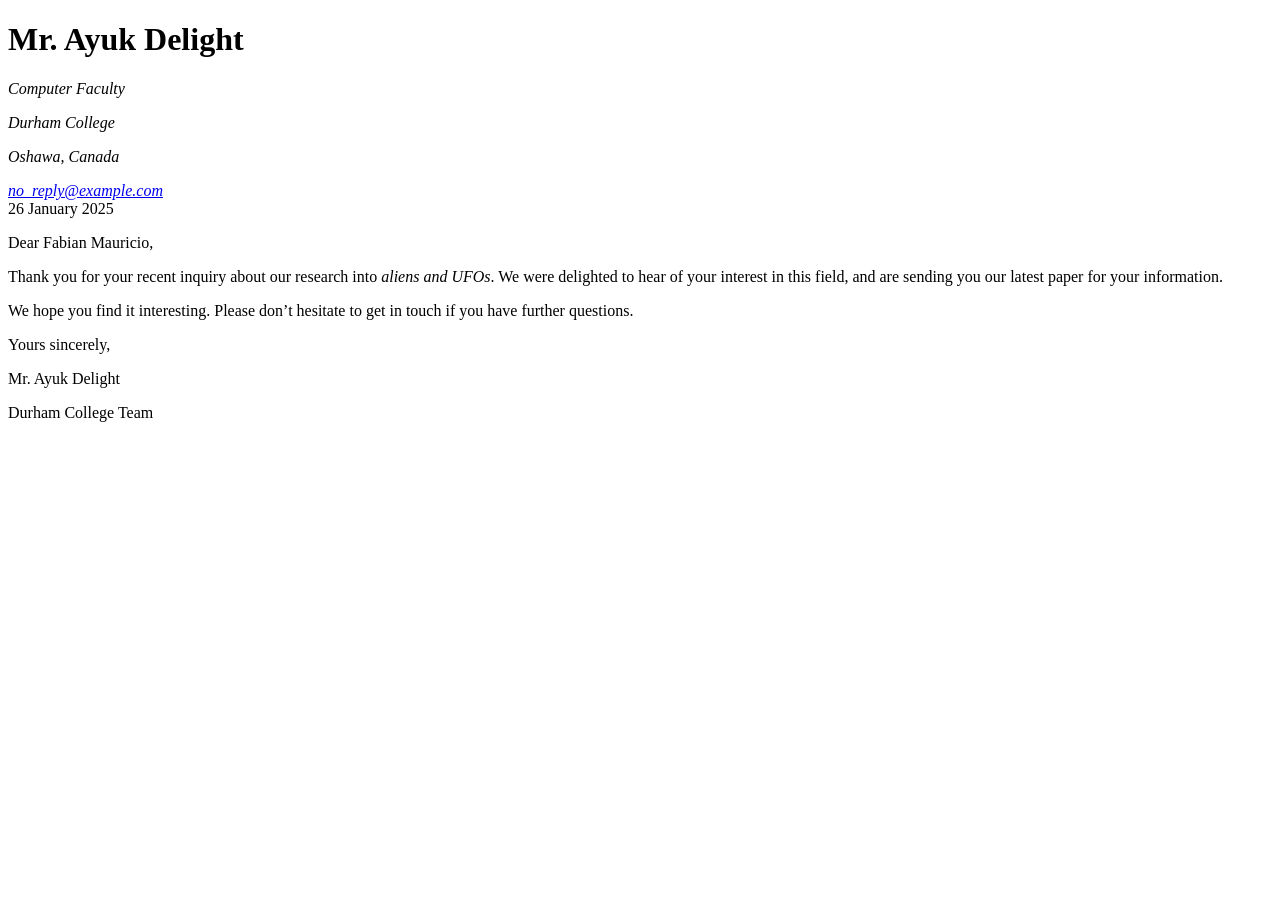
==== part1.html @ 87d0bb89 "Add files via upload" ====
<!--
Name: Ayuk Ita Ayum Delight
File: making_up_a_letter.html
Date: 26 January 2025
A brief description of the file: This file marks up a letter using semantic HTML elements as part of Assignment 1, Part 1.
-->
<!DOCTYPE html>
<html lang="en">
<head>
    <meta charset="utf-8">
    <title>Marking Up a Letter</title>
</head>
<body>
    <header>
        <h1>Mr. Ayuk Delight</h1>
        <address>
            <p>Computer Faculty</p>
            <p>Durham College</p>
            <p>Oshawa, Canada</p>
            <a href="mailto:no_reply@example.com">no_reply@example.com</a>
        </address>
        <time datetime="2025-01-26">26 January 2025</time>
    </header>

    <main>
        <p>Dear Fabian Mauricio,</p>

        <p>Thank you for your recent inquiry about our research into <em>aliens and UFOs</em>. We were delighted to hear of your interest in this field, and are sending you our latest paper for your information.</p>

        <p>We hope you find it interesting. Please don’t hesitate to get in touch if you have further questions.</p>

        <p>Yours sincerely,</p>
        <p>Mr. Ayuk Delight</p>
    </main>

    <footer>
        <p>Durham College Team</p>
    </footer>
</body>
</html>
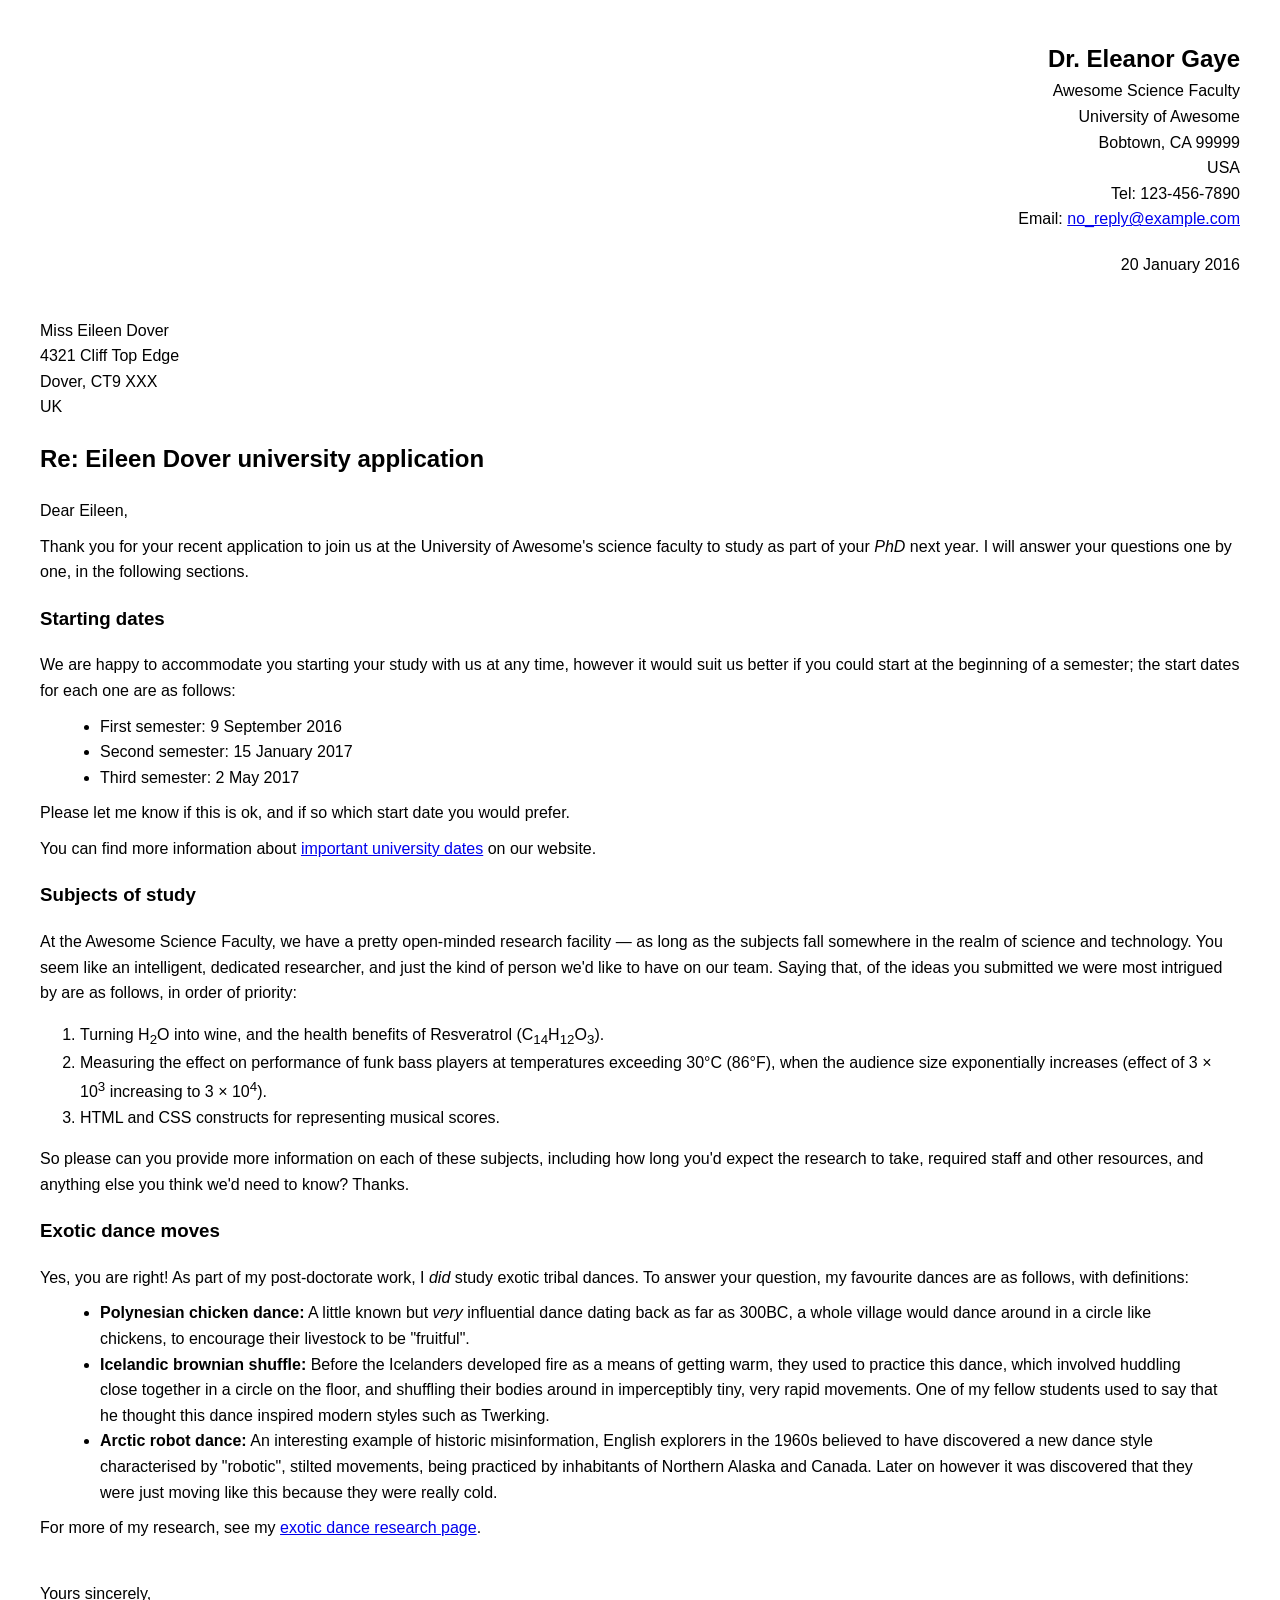
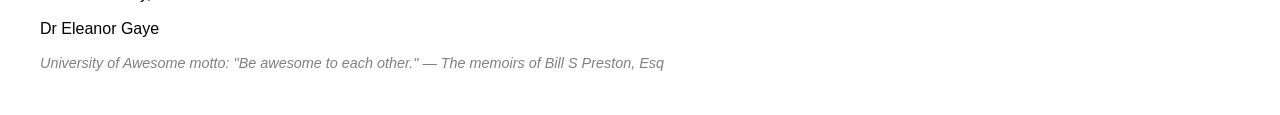
==== commit 9b953ac1: "Add files via upload" ====
--- a/part1.html
+++ b/part1.html
@@ -1,6 +1,6 @@
 <!--
 Name: Ayuk Ita Ayum Delight
-File: making_up_a_letter.html
+File: part1.html
 Date: 26 January 2025
 A brief description of the file: This file marks up a letter using semantic HTML elements as part of Assignment 1, Part 1.
 -->
@@ -9,32 +9,116 @@
 <head>
     <meta charset="utf-8">
     <title>Marking Up a Letter</title>
+    <style>
+        body {
+            font-family: Arial, sans-serif;
+            line-height: 1.6;
+            margin: 40px;
+        }
+        header, footer {
+            text-align: right;
+        }
+        address {
+            font-style: normal;
+            margin-bottom: 20px;
+        }
+        main {
+            margin-top: 40px;
+        }
+        h1 {
+            font-size: 1.5em;
+            margin-bottom: 0;
+        }
+        p {
+            margin: 10px 0;
+        }
+        ul {
+            margin: 10px 20px;
+        }
+        em {
+            font-style: italic;
+        }
+        .signature {
+            margin-top: 40px;
+        }
+        .motto {
+            font-size: 0.9em;
+            font-style: italic;
+            color: gray;
+        }
+    </style>
 </head>
 <body>
     <header>
-        <h1>Mr. Ayuk Delight</h1>
+        <h1>Dr. Eleanor Gaye</h1>
         <address>
-            <p>Computer Faculty</p>
-            <p>Durham College</p>
-            <p>Oshawa, Canada</p>
-            <a href="mailto:no_reply@example.com">no_reply@example.com</a>
+            Awesome Science Faculty<br>
+            University of Awesome<br>
+            Bobtown, CA 99999<br>
+            USA<br>
+            Tel: 123-456-7890<br>
+            Email: <a href="mailto:no_reply@example.com">no_reply@example.com</a><br>
         </address>
-        <time datetime="2025-01-26">26 January 2025</time>
+        <time datetime="2016-01-20">20 January 2016</time>
     </header>
 
     <main>
-        <p>Dear Fabian Mauricio,</p>
+        <address>
+            Miss Eileen Dover<br>
+            4321 Cliff Top Edge<br>
+            Dover, CT9 XXX<br>
+            UK
+        </address>
 
-        <p>Thank you for your recent inquiry about our research into <em>aliens and UFOs</em>. We were delighted to hear of your interest in this field, and are sending you our latest paper for your information.</p>
+        <h2>Re: Eileen Dover university application</h2>
 
-        <p>We hope you find it interesting. Please don’t hesitate to get in touch if you have further questions.</p>
+        <p>Dear Eileen,</p>
 
-        <p>Yours sincerely,</p>
-        <p>Mr. Ayuk Delight</p>
+        <p>Thank you for your recent application to join us at the University of Awesome's science faculty to study as part of your <em>PhD</em> next year. I will answer your questions one by one, in the following sections.</p>
+
+        <h3>Starting dates</h3>
+
+        <p>We are happy to accommodate you starting your study with us at any time, however it would suit us better if you could start at the beginning of a semester; the start dates for each one are as follows:</p>
+
+        <ul>
+            <li>First semester: 9 September 2016</li>
+            <li>Second semester: 15 January 2017</li>
+            <li>Third semester: 2 May 2017</li>
+        </ul>
+
+        <p>Please let me know if this is ok, and if so which start date you would prefer.</p>
+
+        <p>You can find more information about <a href="#">important university dates</a> on our website.</p>
+
+        <h3>Subjects of study</h3>
+
+        <p>At the Awesome Science Faculty, we have a pretty open-minded research facility — as long as the subjects fall somewhere in the realm of science and technology. You seem like an intelligent, dedicated researcher, and just the kind of person we'd like to have on our team. Saying that, of the ideas you submitted we were most intrigued by are as follows, in order of priority:</p>
+
+        <ol>
+            <li>Turning H<sub>2</sub>O into wine, and the health benefits of Resveratrol (C<sub>14</sub>H<sub>12</sub>O<sub>3</sub>).</li>
+            <li>Measuring the effect on performance of funk bass players at temperatures exceeding 30°C (86°F), when the audience size exponentially increases (effect of 3 × 10<sup>3</sup> increasing to 3 × 10<sup>4</sup>).</li>
+            <li>HTML and CSS constructs for representing musical scores.</li>
+        </ol>
+
+        <p>So please can you provide more information on each of these subjects, including how long you'd expect the research to take, required staff and other resources, and anything else you think we'd need to know? Thanks.</p>
+
+        <h3>Exotic dance moves</h3>
+
+        <p>Yes, you are right! As part of my post-doctorate work, I <em>did</em> study exotic tribal dances. To answer your question, my favourite dances are as follows, with definitions:</p>
+
+        <ul>
+            <li><strong>Polynesian chicken dance:</strong> A little known but <em>very</em> influential dance dating back as far as 300BC, a whole village would dance around in a circle like chickens, to encourage their livestock to be "fruitful".</li>
+            <li><strong>Icelandic brownian shuffle:</strong> Before the Icelanders developed fire as a means of getting warm, they used to practice this dance, which involved huddling close together in a circle on the floor, and shuffling their bodies around in imperceptibly tiny, very rapid movements. One of my fellow students used to say that he thought this dance inspired modern styles such as Twerking.</li>
+            <li><strong>Arctic robot dance:</strong> An interesting example of historic misinformation, English explorers in the 1960s believed to have discovered a new dance style characterised by "robotic", stilted movements, being practiced by inhabitants of Northern Alaska and Canada. Later on however it was discovered that they were just moving like this because they were really cold.</li>
+        </ul>
+
+        <p>For more of my research, see my <a href="#">exotic dance research page</a>.</p>
+
+        <p class="signature">Yours sincerely,</p>
+        <p>Dr Eleanor Gaye</p>
+
+        <p class="motto">University of Awesome motto: "Be awesome to each other." — <em>The memoirs of Bill S Preston, Esq</em></p>
     </main>
-
-    <footer>
-        <p>Durham College Team</p>
-    </footer>
 </body>
 </html>
+
